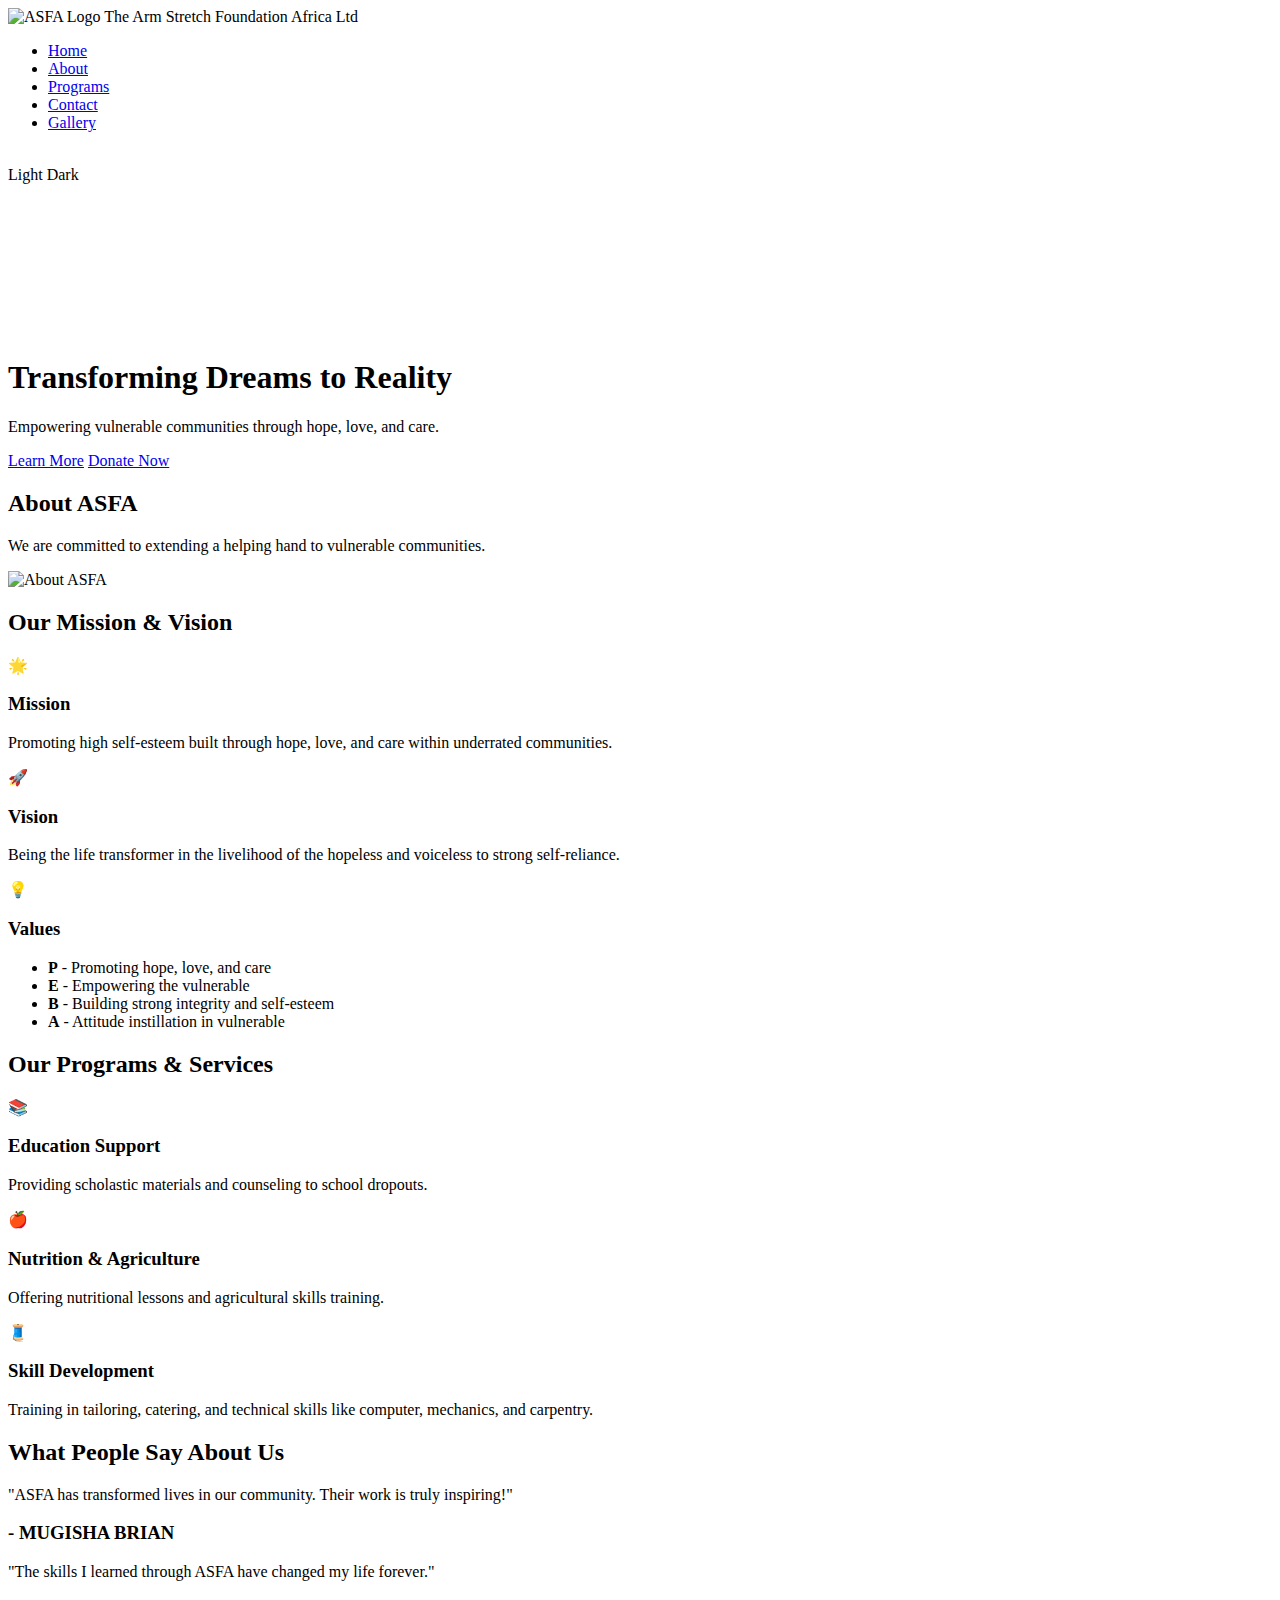
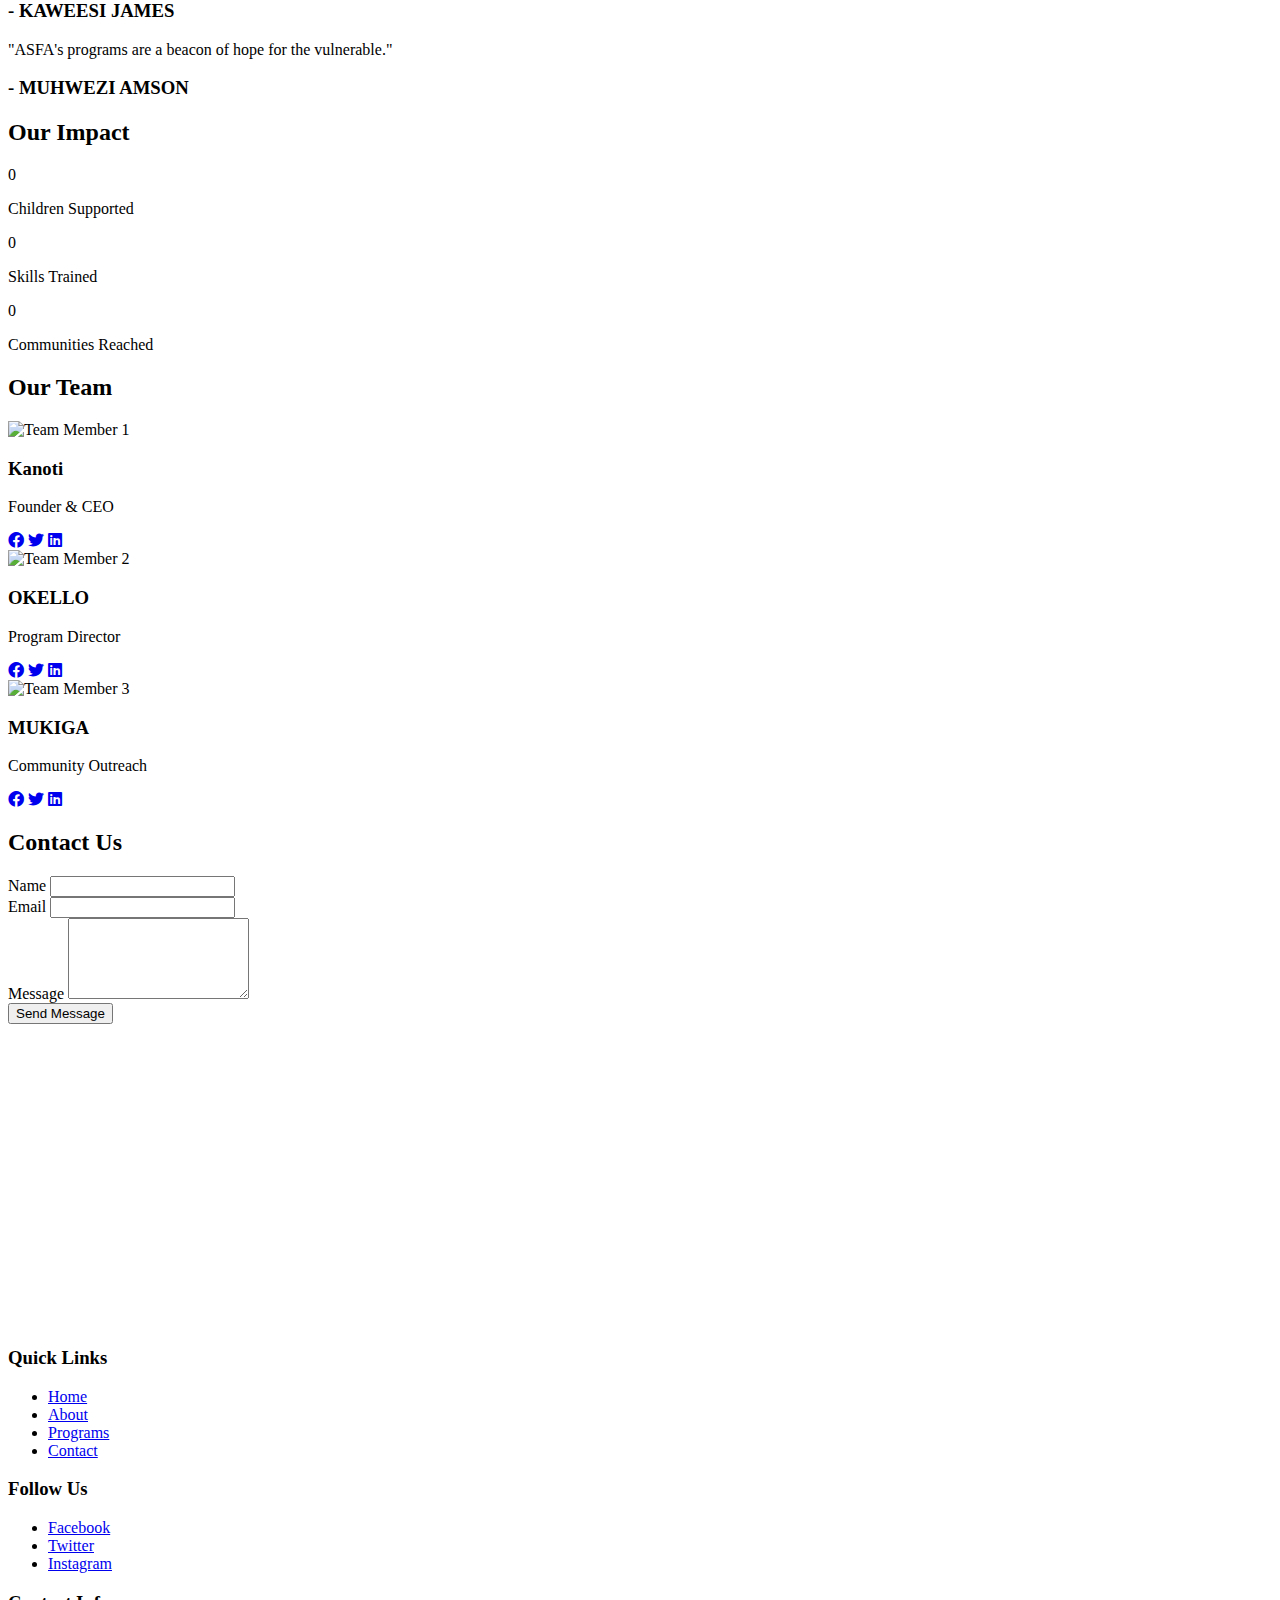
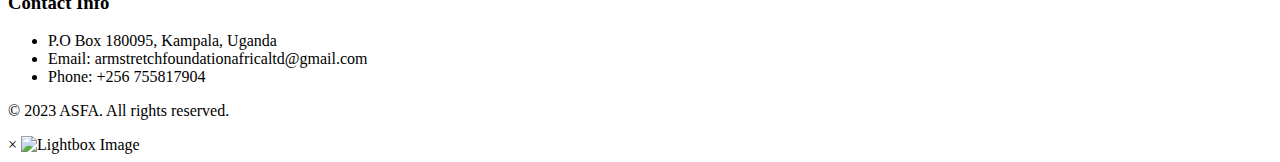
==== index.html @ da376890 "Add files via upload" ====
<!DOCTYPE html>
<html lang="en">
<head>
    <meta charset="UTF-8">
    <meta name="viewport" content="width=device-width, initial-scale=1.0">
    <title>ASFA - Transforming Dreams to Reality</title>
    <link rel="stylesheet" href="css/styles.css">
    <link href="https://fonts.googleapis.com/css2?family=Poppins:wght@700&family=Open+Sans:wght@400;600&display=swap" rel="stylesheet">
    <link rel="stylesheet" href="https://cdnjs.cloudflare.com/ajax/libs/font-awesome/6.0.0-beta3/css/all.min.css">
</head>
<body>
<!-- Header -->
<header>
    <nav>
        <div class="logo">
            <img src="images/ASFA Logo.png" alt="ASFA Logo">
            <span>The Arm Stretch Foundation Africa Ltd</span>
        </div>
        <ul>
            <li><a href="#home">Home</a></li>
            <li><a href="#about">About</a></li>
            <li><a href="#programs">Programs</a></li>
            <li><a href="#contact">Contact</a></li>
            <li><a href="gallery.html">Gallery</a></li>
        </ul>
        <br>
        <div class="theme-toggle">
            <span>Light</span>
            <span>Dark</span>
        </div>
    </nav>
</header>




    <!-- Hero Section -->
<section class="hero" id="home">
    <video autoplay muted loop id="hero-video">
        <source src="videos/hero-video.mp4" type="video/mp4">
        Your browser does not support the video tag.
    </video>
    <div class="hero-content">
        <h1>Transforming Dreams to Reality</h1>
        <p>Empowering vulnerable communities through hope, love, and care.</p>
        <div class="hero-buttons">
            <a href="#about" class="cta-button">Learn More</a>
            <a href="donate.html" class="donate-button">Donate Now</a>
        </div>
    </div>
</section>
    <!-- About Section -->
    <section id="about">
        <div class="about-content">
            <h2>About ASFA</h2>
            <p>We are committed to extending a helping hand to vulnerable communities.</p>
        </div>
        <div class="about-image">
            <img src="images/about.jpg" alt="About ASFA">
        </div>
    </section>

    <!-- Mission/Vision Section -->
    <section id="mission-vision">
        <h2>Our Mission & Vision</h2>
        <div class="cards-container">
            <!-- Mission Card -->
            <div class="card">
                <div class="card-icon">🌟</div>
                <h3>Mission</h3>
                <p>Promoting high self-esteem built through hope, love, and care within underrated communities.</p>
            </div>

            <!-- Vision Card -->
            <div class="card">
                <div class="card-icon">🚀</div>
                <h3>Vision</h3>
                <p>Being the life transformer in the livelihood of the hopeless and voiceless to strong self-reliance.</p>
            </div>

            <!-- Values Card -->
            <div class="card">
                <div class="card-icon">💡</div>
                <h3>Values</h3>
                <ul>
                    <li><strong>P</strong> - Promoting hope, love, and care</li>
                    <li><strong>E</strong> - Empowering the vulnerable</li>
                    <li><strong>B</strong> - Building strong integrity and self-esteem</li>
                    <li><strong>A</strong> - Attitude instillation in vulnerable</li>
                </ul>
            </div>
        </div>
    </section>

    <!-- Programs/Services Section -->
    <section id="programs">
        <h2>Our Programs & Services</h2>
        <div class="programs-container">
            <!-- Program 1 -->
            <div class="program-card">
                <div class="program-icon">📚</div>
                <h3>Education Support</h3>
                <p>Providing scholastic materials and counseling to school dropouts.</p>
            </div>

            <!-- Program 2 -->
            <div class="program-card">
                <div class="program-icon">🍎</div>
                <h3>Nutrition & Agriculture</h3>
                <p>Offering nutritional lessons and agricultural skills training.</p>
            </div>

            <!-- Program 3 -->
            <div class="program-card">
                <div class="program-icon">🧵</div>
                <h3>Skill Development</h3>
                <p>Training in tailoring, catering, and technical skills like computer, mechanics, and carpentry.</p>
            </div>
        </div>
    </section>

    <!-- Testimonials Section -->
    <section id="testimonials">
        <h2>What People Say About Us</h2>
        <div class="testimonials-container">
            <!-- Testimonial 1 -->
            <div class="testimonial-card">
                <p>"ASFA has transformed lives in our community. Their work is truly inspiring!"</p>
                <h3>- MUGISHA BRIAN</h3>
            </div>

            <!-- Testimonial 2 -->
            <div class="testimonial-card">
                <p>"The skills I learned through ASFA have changed my life forever."</p>
                <h3>- KAWEESI JAMES</h3>
            </div>

            <!-- Testimonial 3 -->
            <div class="testimonial-card">
                <p>"ASFA's programs are a beacon of hope for the vulnerable."</p>
                <h3>- MUHWEZI AMSON</h3>
            </div>
        </div>
    </section>

    <!-- Statistics Section -->
<section id="statistics">
    <h2>Our Impact</h2>
    <div class="stats-container">
        <!-- Stat 1 -->
        <div class="stat-card">
            <span class="stat-number" data-target="200">0</span>
            <p>Children Supported</p>
        </div>

        <!-- Stat 2 -->
        <div class="stat-card">
            <span class="stat-number" data-target="10">0</span>
            <p>Skills Trained</p>
        </div>

        <!-- Stat 3 -->
        <div class="stat-card">
            <span class="stat-number" data-target="15">0</span>
            <p>Communities Reached</p>
        </div>
    </div>
</section>
<!-- Team Section -->
<section id="team">
    <h2>Our Team</h2>
    <div class="team-container">
        <!-- Team Member 1 -->
        <div class="team-card">
            <img src="images/team1.jpg" alt="Team Member 1">
            <h3>Kanoti</h3>
            <p>Founder & CEO</p>
            <div class="social-links">
                <a href="#" target="_blank"><i class="fab fa-facebook"></i></a>
                <a href="#" target="_blank"><i class="fab fa-twitter"></i></a>
                <a href="#" target="_blank"><i class="fab fa-linkedin"></i></a>
            </div>
        </div>

        <!-- Team Member 2 -->
        <div class="team-card">
            <img src="images/team2.jpg" alt="Team Member 2">
            <h3>OKELLO</h3>
            <p>Program Director</p>
            <div class="social-links">
                <a href="#" target="_blank"><i class="fab fa-facebook"></i></a>
                <a href="#" target="_blank"><i class="fab fa-twitter"></i></a>
                <a href="#" target="_blank"><i class="fab fa-linkedin"></i></a>
            </div>
        </div>

        <!-- Team Member 3 -->
        <div class="team-card">
            <img src="images/team3.jpg" alt="Team Member 3">
            <h3>MUKIGA</h3>
            <p>Community Outreach</p>
            <div class="social-links">
                <a href="#" target="_blank"><i class="fab fa-facebook"></i></a>
                <a href="#" target="_blank"><i class="fab fa-twitter"></i></a>
                <a href="#" target="_blank"><i class="fab fa-linkedin"></i></a>
            </div>
        </div>
    </div>
</section>
    <!-- Contact Section -->
    <section id="contact">
        <h2>Contact Us</h2>
        <div class="contact-container">
            <!-- Contact Form -->
            <div class="contact-form">
                <form action="#" method="post">
                    <div class="form-group">
                        <label for="name">Name</label>
                        <input type="text" id="name" name="name" required>
                    </div>
                    <div class="form-group">
                        <label for="email">Email</label>
                        <input type="email" id="email" name="email" required>
                    </div>
                    <div class="form-group">
                        <label for="message">Message</label>
                        <textarea id="message" name="message" rows="5" required></textarea>
                    </div>
                    <button type="submit" class="cta-button">Send Message</button>
                </form>
            </div>

            <!-- Google Map -->
            <div class="contact-map">
                <iframe src="https://www.google.com/maps/embed?pb=!1m18!1m12!1m3!1d3989.7536223157963!2d32.58221331475395!3d0.3135993640545885!2m3!1f0!2f0!3f0!3m2!1i1024!2i768!4f13.1!3m3!1m2!1s0x177dbc1a8f1c0f8f%3A0x9f9b9c9c9c9c9c9c!2sKampala%2C%20Uganda!5e0!3m2!1sen!2sus!4v1633021234567!5m2!1sen!2sus" width="100%" height="300" style="border:0;" allowfullscreen="" loading="lazy"></iframe>
            </div>
        </div>
    </section>

    <!-- Footer -->
    <footer>
        <div class="footer-container">
            <!-- Quick Links -->
            <div class="footer-links">
                <h3>Quick Links</h3>
                <ul>
                    <li><a href="#home">Home</a></li>
                    <li><a href="#about">About</a></li>
                    <li><a href="#programs">Programs</a></li>
                    <li><a href="#contact">Contact</a></li>
                </ul>
            </div>

            <!-- Social Media -->
            <div class="footer-social">
                <h3>Follow Us</h3>
                <ul>
                    <li><a href="#" target="_blank">Facebook</a></li>
                    <li><a href="#" target="_blank">Twitter</a></li>
                    <li><a href="#" target="_blank">Instagram</a></li>
                </ul>
            </div>

            <!-- Contact Info -->
            <div class="footer-contact">
                <h3>Contact Info</h3>
                <ul>
                    <li>P.O Box 180095, Kampala, Uganda</li>
                    <li>Email: armstretchfoundationafricaltd@gmail.com</li>
                    <li>Phone: +256 755817904</li>
                </ul>
            </div>
        </div>
        <div class="footer-bottom">
            <p>&copy; 2023 ASFA. All rights reserved.</p>
        </div>
    </footer>

    <!-- JavaScript -->
    <script src="js/script.js"></script>
    <!-- Lightbox -->
<div id="lightbox" class="lightbox">
    <span class="close-lightbox">&times;</span>
    <img id="lightbox-img" src="" alt="Lightbox Image">
</div>
</body>
</html>
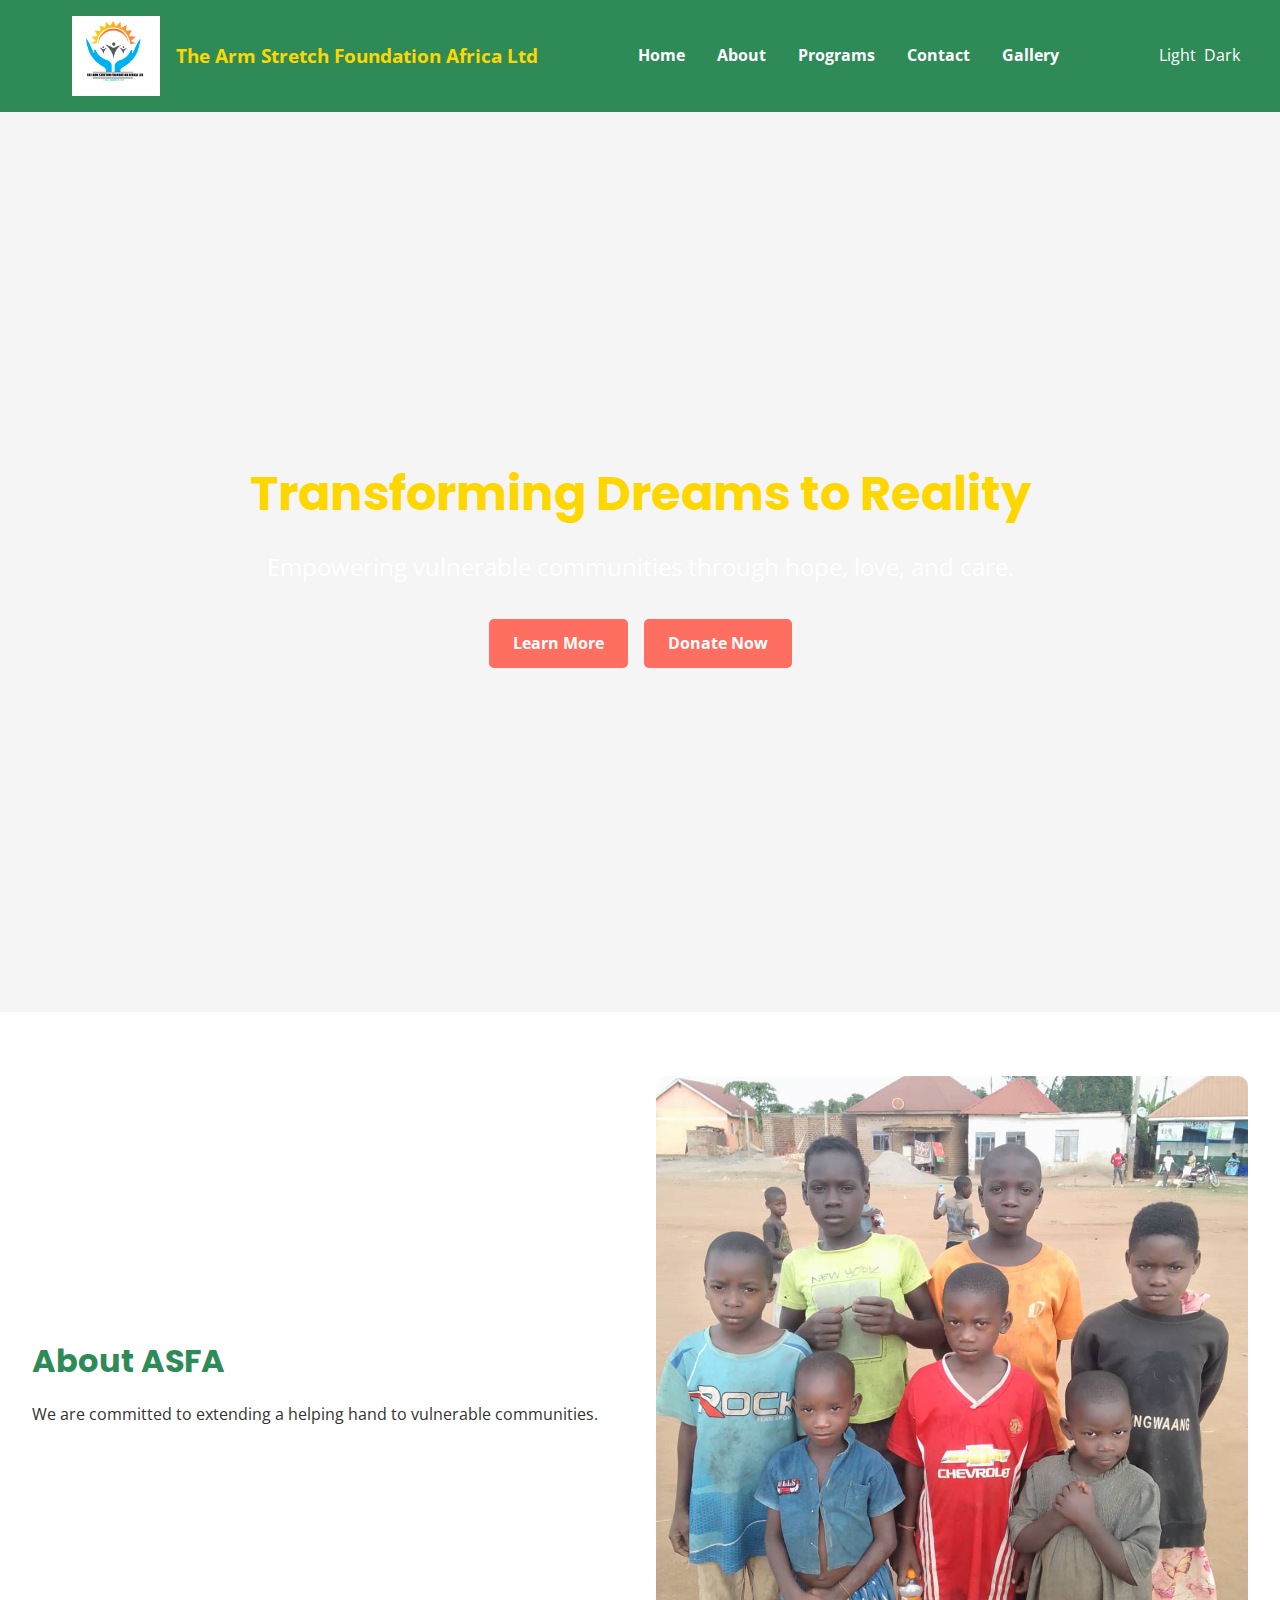
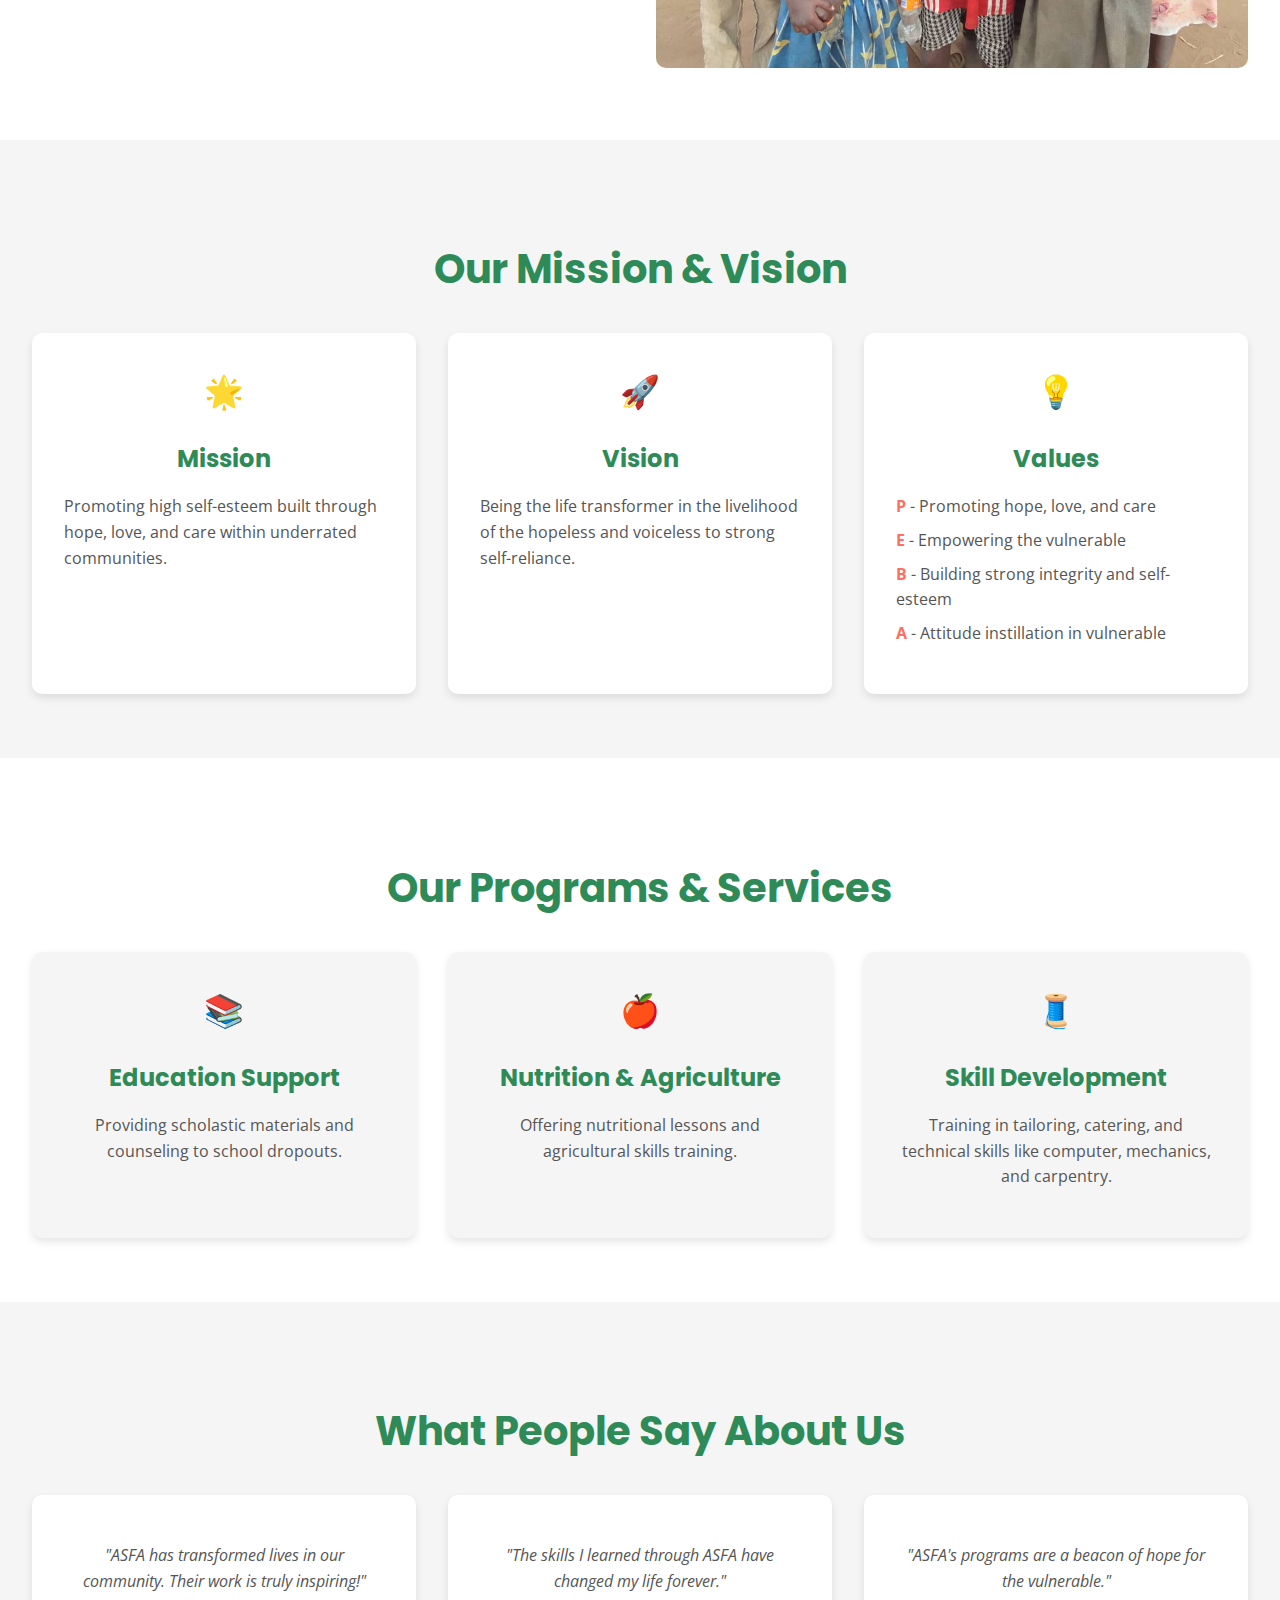
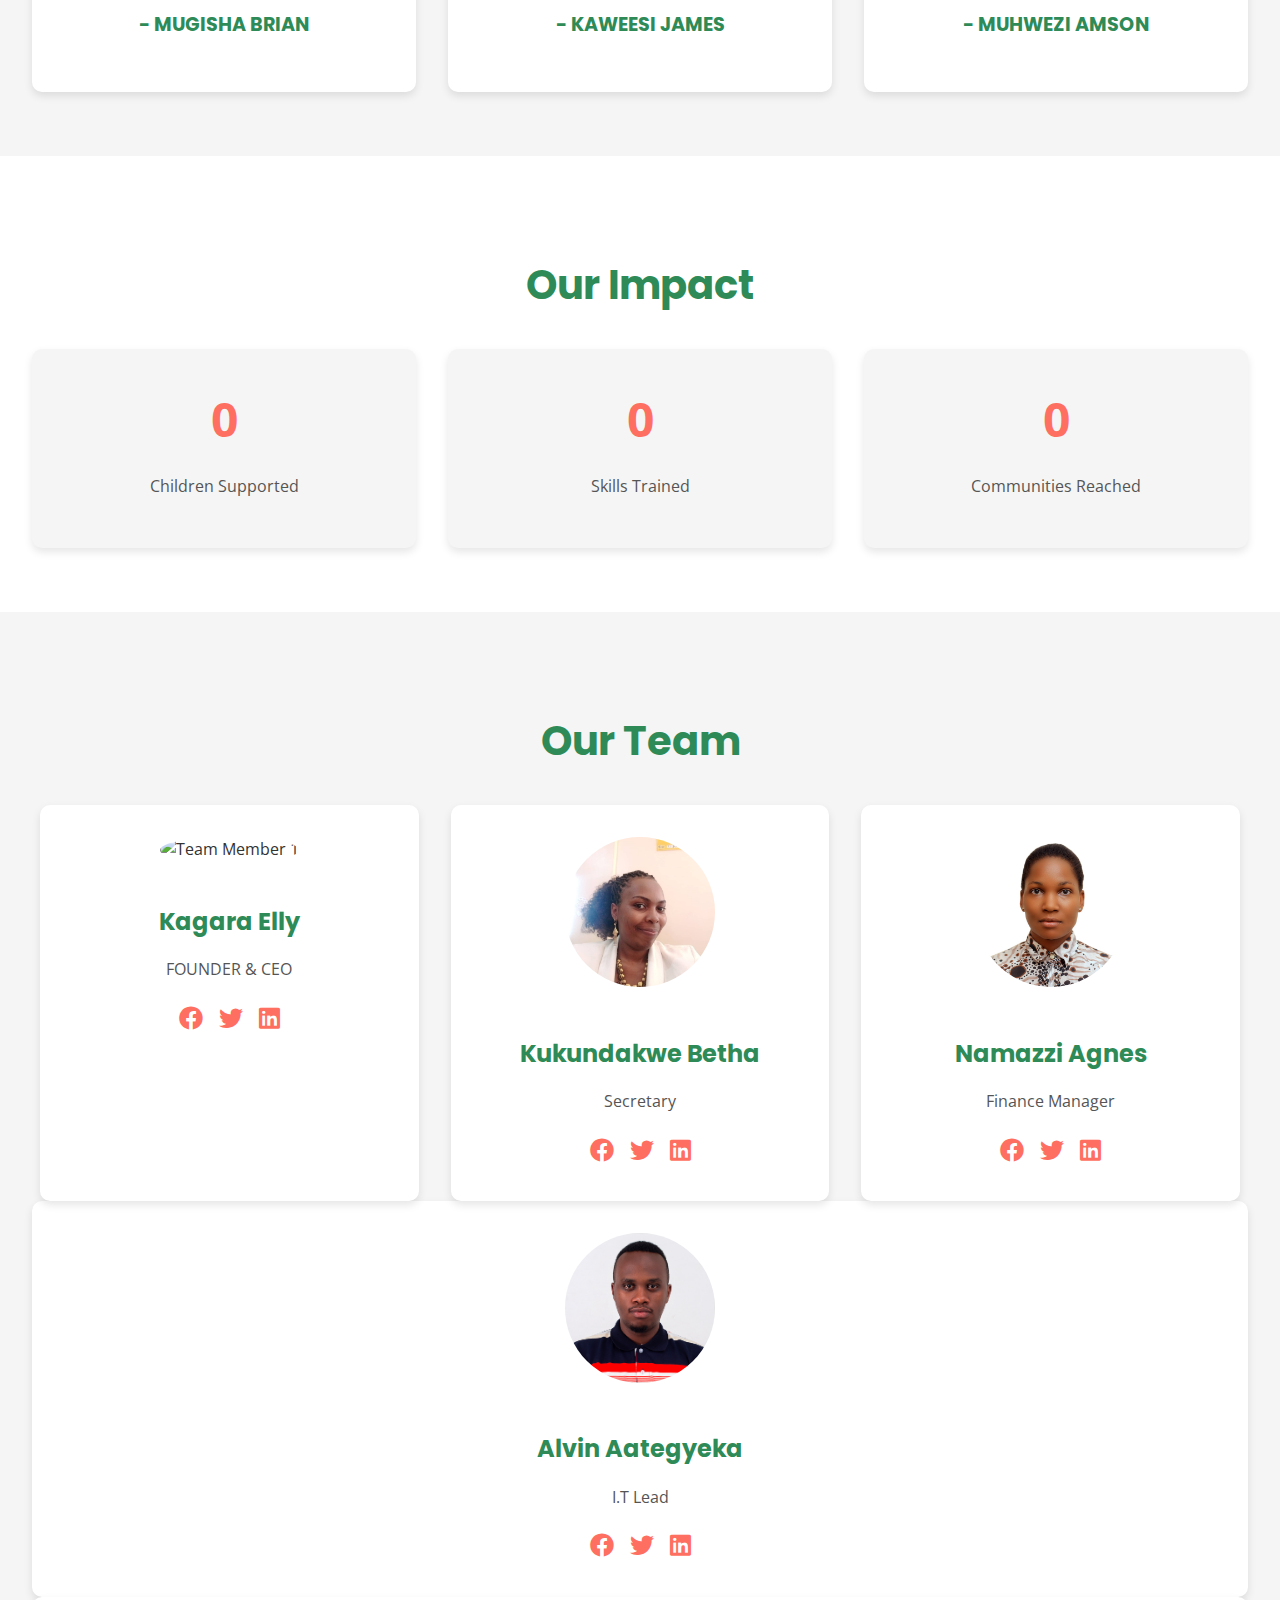
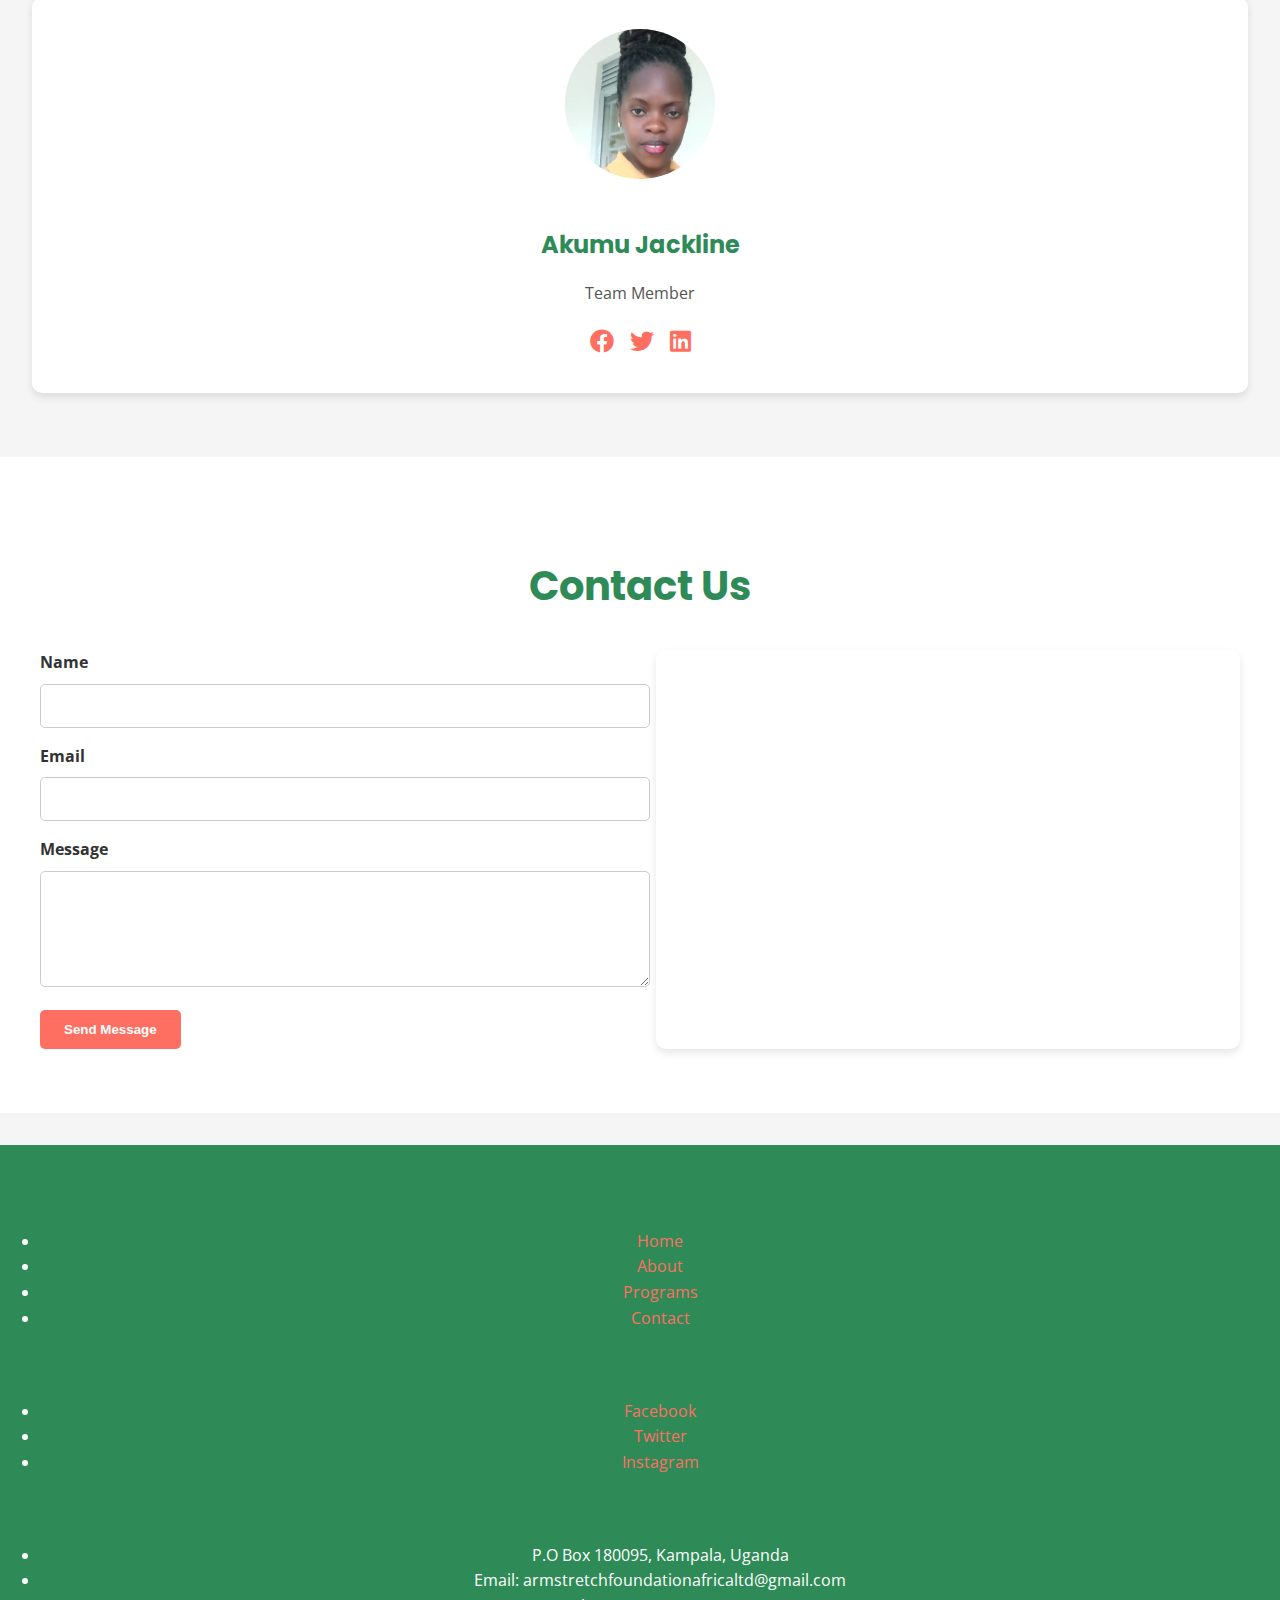
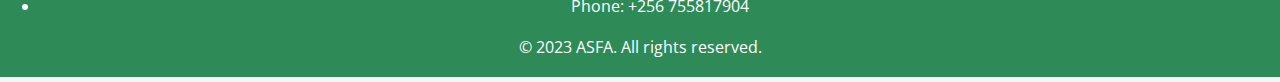
==== commit c948f240: "Add files via upload" ====
--- a/index.html
+++ b/index.html
@@ -9,46 +9,43 @@
     <link rel="stylesheet" href="https://cdnjs.cloudflare.com/ajax/libs/font-awesome/6.0.0-beta3/css/all.min.css">
 </head>
 <body>
-<!-- Header -->
-<header>
-    <nav>
-        <div class="logo">
-            <img src="images/ASFA Logo.png" alt="ASFA Logo">
-            <span>The Arm Stretch Foundation Africa Ltd</span>
-        </div>
-        <ul>
-            <li><a href="#home">Home</a></li>
-            <li><a href="#about">About</a></li>
-            <li><a href="#programs">Programs</a></li>
-            <li><a href="#contact">Contact</a></li>
-            <li><a href="gallery.html">Gallery</a></li>
-        </ul>
-        <br>
-        <div class="theme-toggle">
-            <span>Light</span>
-            <span>Dark</span>
-        </div>
-    </nav>
-</header>
-
-
-
+    <!-- Header -->
+    <header>
+        <nav>
+            <div class="logo">
+                <img src="images/ASFA Logo.png" alt="ASFA Logo">
+                <span>The Arm Stretch Foundation Africa Ltd</span>
+            </div>
+            <ul>
+                <li><a href="#home">Home</a></li>
+                <li><a href="#about">About</a></li>
+                <li><a href="#programs">Programs</a></li>
+                <li><a href="#contact">Contact</a></li>
+                <li><a href="gallery.html">Gallery</a></li>
+            </ul>
+            <div class="theme-toggle">
+                <span> Light</span>
+                <span> Dark</span>
+            </div>
+        </nav>
+    </header>
 
     <!-- Hero Section -->
-<section class="hero" id="home">
-    <video autoplay muted loop id="hero-video">
-        <source src="videos/hero-video.mp4" type="video/mp4">
-        Your browser does not support the video tag.
-    </video>
-    <div class="hero-content">
-        <h1>Transforming Dreams to Reality</h1>
-        <p>Empowering vulnerable communities through hope, love, and care.</p>
-        <div class="hero-buttons">
-            <a href="#about" class="cta-button">Learn More</a>
-            <a href="donate.html" class="donate-button">Donate Now</a>
-        </div>
-    </div>
-</section>
+    <section class="hero" id="home">
+        <video autoplay muted loop id="hero-video">
+            <source src="videos/hero-video.mp4" type="video/mp4">
+            Your browser does not support the video tag.
+        </video>
+        <div class="hero-content">
+            <h1>Transforming Dreams to Reality</h1>
+            <p>Empowering vulnerable communities through hope, love, and care.</p>
+            <div class="hero-buttons">
+                <a href="#about" class="cta-button">Learn More</a>
+                <a href="donate.html" class="donate-button">Donate Now</a>
+            </div>
+        </div>
+    </section>
+
     <!-- About Section -->
     <section id="about">
         <div class="about-content">
@@ -56,7 +53,7 @@
             <p>We are committed to extending a helping hand to vulnerable communities.</p>
         </div>
         <div class="about-image">
-            <img src="images/about.jpg" alt="About ASFA">
+            <img src="images/Abaana.jpeg" alt="About ASFA">
         </div>
     </section>
 
@@ -144,69 +141,97 @@
     </section>
 
     <!-- Statistics Section -->
-<section id="statistics">
-    <h2>Our Impact</h2>
-    <div class="stats-container">
-        <!-- Stat 1 -->
-        <div class="stat-card">
-            <span class="stat-number" data-target="200">0</span>
-            <p>Children Supported</p>
-        </div>
-
-        <!-- Stat 2 -->
-        <div class="stat-card">
-            <span class="stat-number" data-target="10">0</span>
-            <p>Skills Trained</p>
-        </div>
-
-        <!-- Stat 3 -->
-        <div class="stat-card">
-            <span class="stat-number" data-target="15">0</span>
-            <p>Communities Reached</p>
-        </div>
-    </div>
-</section>
-<!-- Team Section -->
-<section id="team">
-    <h2>Our Team</h2>
-    <div class="team-container">
-        <!-- Team Member 1 -->
+    <section id="statistics">
+        <h2>Our Impact</h2>
+        <div class="stats-container">
+            <!-- Stat 1 -->
+            <div class="stat-card">
+                <span class="stat-number" data-target="200">0</span>
+                <p>Children Supported</p>
+            </div>
+
+            <!-- Stat 2 -->
+            <div class="stat-card">
+                <span class="stat-number" data-target="10">0</span>
+                <p>Skills Trained</p>
+            </div>
+
+            <!-- Stat 3 -->
+            <div class="stat-card">
+                <span class="stat-number" data-target="15">0</span>
+                <p>Communities Reached</p>
+            </div>
+        </div>
+    </section>
+
+    <!-- Team Section -->
+    <section id="team">
+        <h2>Our Team</h2>
+        <div class="team-container">
+            <!-- Team Member 1 -->
+            <div class="team-card">
+                <img src="images/Kanoti.png" alt="Team Member 1">
+                <h3>Kagara Elly</h3>
+                <p>FOUNDER & CEO</p>
+                <div class="social-links">
+                    <a href="#" target="_blank"><i class="fab fa-facebook"></i></a>
+                    <a href="#" target="_blank"><i class="fab fa-twitter"></i></a>
+                    <a href="#" target="_blank"><i class="fab fa-linkedin"></i></a>
+                </div>
+            </div>
+
+            <!-- Team Member 2 -->
+            <div class="team-card">
+                <img src="images/Kukundakwe Betha.jpg" alt="Team Member 2">
+                <h3>Kukundakwe Betha</h3>
+                <p>Secretary</p>
+                <div class="social-links">
+                    <a href="#" target="_blank"><i class="fab fa-facebook"></i></a>
+                    <a href="#" target="_blank"><i class="fab fa-twitter"></i></a>
+                    <a href="#" target="_blank"><i class="fab fa-linkedin"></i></a>
+                </div>
+            </div>
+
+            <!-- Team Member 3 -->
+            <div class="team-card">
+                <img src="images/Namazzi Agnes.jpg" alt="Team Member 3">
+                <h3>Namazzi Agnes</h3>
+                <p>Finance Manager</p>
+                <div class="social-links">
+                    <a href="#" target="_blank"><i class="fab fa-facebook"></i></a>
+                    <a href="#" target="_blank"><i class="fab fa-twitter"></i></a>
+                    <a href="#" target="_blank"><i class="fab fa-linkedin"></i></a>
+                </div>
+            </div>
+        </div>
+
+        <!-- Team Member 4 -->
         <div class="team-card">
-            <img src="images/team1.jpg" alt="Team Member 1">
-            <h3>Kanoti</h3>
-            <p>Founder & CEO</p>
+            <img src="images/Alvin.png" alt="Team Member 4">
+            <h3>Alvin Aategyeka</h3>
+            <p>I.T Lead</p>
             <div class="social-links">
                 <a href="#" target="_blank"><i class="fab fa-facebook"></i></a>
                 <a href="#" target="_blank"><i class="fab fa-twitter"></i></a>
                 <a href="#" target="_blank"><i class="fab fa-linkedin"></i></a>
             </div>
         </div>
-
-        <!-- Team Member 2 -->
-        <div class="team-card">
-            <img src="images/team2.jpg" alt="Team Member 2">
-            <h3>OKELLO</h3>
-            <p>Program Director</p>
-            <div class="social-links">
-                <a href="#" target="_blank"><i class="fab fa-facebook"></i></a>
-                <a href="#" target="_blank"><i class="fab fa-twitter"></i></a>
-                <a href="#" target="_blank"><i class="fab fa-linkedin"></i></a>
-            </div>
-        </div>
-
-        <!-- Team Member 3 -->
-        <div class="team-card">
-            <img src="images/team3.jpg" alt="Team Member 3">
-            <h3>MUKIGA</h3>
-            <p>Community Outreach</p>
-            <div class="social-links">
-                <a href="#" target="_blank"><i class="fab fa-facebook"></i></a>
-                <a href="#" target="_blank"><i class="fab fa-twitter"></i></a>
-                <a href="#" target="_blank"><i class="fab fa-linkedin"></i></a>
-            </div>
-        </div>
     </div>
-</section>
+
+    <!-- Team Member 5 -->
+    <div class="team-card">
+        <img src="images/Akumu Jackline.jpg" alt="Team Member 4">
+        <h3>Akumu Jackline</h3>
+        <p>Team Member</p>
+        <div class="social-links">
+            <a href="#" target="_blank"><i class="fab fa-facebook"></i></a>
+            <a href="#" target="_blank"><i class="fab fa-twitter"></i></a>
+            <a href="#" target="_blank"><i class="fab fa-linkedin"></i></a>
+        </div>
+    </div>
+</div>
+    </section>
+
     <!-- Contact Section -->
     <section id="contact">
         <h2>Contact Us</h2>
@@ -278,10 +303,13 @@
 
     <!-- JavaScript -->
     <script src="js/script.js"></script>
+
     <!-- Lightbox -->
-<div id="lightbox" class="lightbox">
-    <span class="close-lightbox">&times;</span>
-    <img id="lightbox-img" src="" alt="Lightbox Image">
-</div>
+    <div id="lightbox" class="lightbox">
+        <span class="close-lightbox">&times;</span>
+        <img id="lightbox-img" src="" alt="Lightbox Image">
+    </div>
+      <!-- JavaScript -->
+    <script src="js/script.js"></script>
 </body>
-</html>+</html>
--- a/css/styles.css
+++ b/css/styles.css
@@ -0,0 +1,896 @@
+/* General Styles */
+body {
+    font-family: 'Open Sans', sans-serif;
+    margin: 0;
+    padding: 0;
+    background-color: #F5F5F5;
+    color: #333333;
+    line-height: 1.6;
+}
+
+h1, h2, h3 {
+    font-family: 'Poppins', sans-serif;
+    color: #2E8B57; /* Teal for headings */
+}
+
+a {
+    color: #FF6F61; /* Deep Orange for links */
+    text-decoration: none;
+    transition: color 0.3s ease;
+}
+
+a:hover {
+    color: #FF4500; /* Darker Orange on hover */
+}
+
+/* Header */
+header {
+    background-color: #2E8B57; /* Teal for header */
+    color: #FFFFFF;
+    padding: 1rem 0;
+    position: sticky;
+    top: 0;
+    z-index: 1000;
+}
+
+header .logo {
+    display: flex;
+    align-items: center;
+    gap: 1rem;
+    font-size: 1.2rem;
+    font-weight: bold;
+    margin-left: 2rem;
+    color: #FFD700; /* Gold for logo */
+}
+
+header .logo img {
+    height: 80px; /* Adjust the height as needed */
+    width: auto; /* Maintain aspect ratio */
+}
+
+nav {
+    display: flex;
+    justify-content: space-between;
+    align-items: center;
+    max-width: 1200px;
+    margin: 0 auto;
+    padding: 0 2rem;
+}
+
+nav ul {
+    list-style: none;
+    padding: 0;
+    display: flex;
+    gap: 2rem;
+}
+
+nav ul li a {
+    color: #FFFFFF;
+    text-decoration: none;
+    font-weight: bold;
+    transition: color 0.3s ease;
+}
+
+nav ul li a:hover {
+    color: #FFD700; /* Gold on hover */
+}
+
+.theme-toggle {
+    display: flex;
+    align-items: center;
+    gap: 0.5rem;
+    cursor: pointer;
+}
+
+.theme-toggle span {
+    font-size: 1rem;
+    color: #FFFFFF;
+    transition: color 0.3s ease;
+}
+
+.theme-toggle span:hover {
+    color: #FFD700; /* Gold on hover */
+}
+
+/* Hero Section */
+.hero {
+    position: relative;
+    height: 100vh;
+    overflow: hidden;
+    display: flex;
+    justify-content: center;
+    align-items: center;
+    text-align: center;
+    color: #FFFFFF;
+}
+
+#hero-video {
+    position: absolute;
+    top: 50%;
+    left: 50%;
+    width: 100%;
+    height: 100%;
+    object-fit: cover;
+    transform: translate(-50%, -50%);
+    z-index: -1;
+}
+
+.hero-content h1 {
+    font-size: 3rem;
+    margin: 0;
+    color: #FFD700; /* Gold for hero heading */
+}
+
+.hero-content p {
+    font-size: 1.5rem;
+    margin: 1rem 0;
+}
+
+.hero-buttons {
+    display: flex;
+    justify-content: center;
+    gap: 1rem;
+    margin-top: 2rem;
+}
+
+.cta-button, .donate-button {
+    background-color: #FF6F61; /* Deep Orange for buttons */
+    color: #FFFFFF;
+    padding: 0.75rem 1.5rem;
+    border-radius: 5px;
+    font-weight: bold;
+    text-decoration: none;
+    transition: background-color 0.3s ease;
+}
+
+.cta-button:hover, .donate-button:hover {
+    background-color: #FF4500; /* Darker Orange on hover */
+}
+
+/* About Section */
+#about {
+    display: flex;
+    justify-content: space-between;
+    align-items: center;
+    padding: 4rem 2rem;
+    background-color: #FFFFFF;
+}
+
+.about-content {
+    flex: 1;
+    padding-right: 2rem;
+}
+
+.about-content h2 {
+    font-size: 2rem;
+    margin-bottom: 1rem;
+    color: #2E8B57; /* Teal for headings */
+}
+
+.about-image {
+    flex: 1;
+    position: relative;
+    overflow: hidden;
+}
+
+.about-image img {
+    width: 100%;
+    border-radius: 10px;
+    transition: transform 0.3s ease;
+}
+
+.about-image:hover img {
+    transform: scale(1.1);
+}
+
+/* Mission/Vision Section */
+#mission-vision {
+    padding: 4rem 2rem;
+    background-color: #F5F5F5;
+    text-align: center;
+}
+
+#mission-vision h2 {
+    font-size: 2.5rem;
+    margin-bottom: 2rem;
+    color: #2E8B57; /* Teal for headings */
+}
+
+.cards-container {
+    display: flex;
+    justify-content: space-around;
+    gap: 2rem;
+}
+
+.card {
+    background-color: #FFFFFF;
+    padding: 2rem;
+    border-radius: 10px;
+    box-shadow: 0 4px 8px rgba(0, 0, 0, 0.1);
+    transition: transform 0.3s ease, box-shadow 0.3s ease;
+    flex: 1;
+}
+
+.card:hover {
+    transform: translateY(-10px);
+    box-shadow: 0 8px 16px rgba(0, 0, 0, 0.2);
+}
+
+.card-icon {
+    font-size: 2rem;
+    margin-bottom: 1rem;
+    color: #FF6F61; /* Deep Orange for icons */
+}
+
+.card h3 {
+    font-size: 1.5rem;
+    margin-bottom: 1rem;
+    color: #2E8B57; /* Teal for headings */
+}
+
+.card p, .card ul {
+    font-size: 1rem;
+    color: #555555;
+}
+
+.card ul {
+    list-style: none;
+    padding: 0;
+    text-align: left;
+}
+
+/* Programs/Services Section */
+#programs {
+    padding: 4rem 2rem;
+    background-color: #FFFFFF;
+    text-align: center;
+}
+
+#programs h2 {
+    font-size: 2.5rem;
+    margin-bottom: 2rem;
+    color: #2E8B57; /* Teal for headings */
+}
+
+.programs-container {
+    display: flex;
+    justify-content: space-around;
+    gap: 2rem;
+}
+
+.program-card {
+    background-color: #F5F5F5;
+    padding: 2rem;
+    border-radius: 10px;
+    box-shadow: 0 4px 8px rgba(0, 0, 0, 0.1);
+    transition: transform 0.3s ease, box-shadow 0.3s ease;
+    flex: 1;
+}
+
+.program-card:hover {
+    transform: translateY(-10px);
+    box-shadow: 0 8px 16px rgba(0, 0, 0, 0.2);
+}
+
+.program-icon {
+    font-size: 2rem;
+    margin-bottom: 1rem;
+    color: #FF6F61; /* Deep Orange for icons */
+}
+
+.program-card h3 {
+    font-size: 1.5rem;
+    margin-bottom: 1rem;
+    color: #2E8B57; /* Teal for headings */
+}
+
+.program-card p {
+    font-size: 1rem;
+    color: #555555;
+}
+
+/* Testimonials Section */
+#testimonials {
+    padding: 4rem 2rem;
+    background-color: #F5F5F5;
+    text-align: center;
+}
+
+#testimonials h2 {
+    font-size: 2.5rem;
+    margin-bottom: 2rem;
+    color: #2E8B57; /* Teal for headings */
+}
+
+.testimonials-container {
+    display: flex;
+    justify-content: space-around;
+    gap: 2rem;
+}
+
+.testimonial-card {
+    background-color: #FFFFFF;
+    padding: 2rem;
+    border-radius: 10px;
+    box-shadow: 0 4px 8px rgba(0, 0, 0, 0.1);
+    transition: transform 0.3s ease, box-shadow 0.3s ease;
+    flex: 1;
+}
+
+.testimonial-card:hover {
+    transform: translateY(-10px);
+    box-shadow: 0 8px 16px rgba(0, 0, 0, 0.2);
+}
+
+.testimonial-card p {
+    font-size: 1rem;
+    color: #555555;
+    font-style: italic;
+}
+
+.testimonial-card h3 {
+    font-size: 1.2rem;
+    margin-top: 1rem;
+    color: #2E8B57; /* Teal for headings */
+}
+
+/* Statistics Section */
+#statistics {
+    padding: 4rem 2rem;
+    background-color: #FFFFFF;
+    text-align: center;
+}
+
+#statistics h2 {
+    font-size: 2.5rem;
+    margin-bottom: 2rem;
+    color: #2E8B57; /* Teal for headings */
+}
+
+.stats-container {
+    display: flex;
+    justify-content: space-around;
+    gap: 2rem;
+}
+
+.stat-card {
+    background-color: #F5F5F5;
+    padding: 2rem;
+    border-radius: 10px;
+    box-shadow: 0 4px 8px rgba(0, 0, 0, 0.1);
+    transition: transform 0.3s ease, box-shadow 0.3s ease;
+    flex: 1;
+}
+
+.stat-card:hover {
+    transform: translateY(-10px);
+    box-shadow: 0 8px 16px rgba(0, 0, 0, 0.2);
+}
+
+.stat-number {
+    font-size: 3rem;
+    font-weight: bold;
+    color: #FF6F61; /* Deep Orange for numbers */
+}
+
+.stat-card p {
+    font-size: 1rem;
+    color: #555555;
+}
+
+/* Team Section */
+#team {
+    padding: 4rem 2rem;
+    background-color: #F5F5F5;
+    text-align: center;
+}
+
+#team h2 {
+    font-size: 2.5rem;
+    margin-bottom: 2rem;
+    color: #2E8B57; /* Teal for headings */
+}
+
+.team-container {
+    display: flex;
+    justify-content: space-around;
+    gap: 2rem;
+    max-width: 1200px;
+    margin: 0 auto;
+}
+
+.team-card {
+    background-color: #FFFFFF;
+    padding: 2rem;
+    border-radius: 10px;
+    box-shadow: 0 4px 8px rgba(0, 0, 0, 0.1);
+    transition: transform 0.3s ease, box-shadow 0.3s ease;
+    flex: 1;
+}
+
+.team-card:hover {
+    transform: translateY(-10px);
+    box-shadow: 0 8px 16px rgba(0, 0, 0, 0.2);
+}
+
+.team-card img {
+    width: 150px;
+    height: 150px;
+    border-radius: 50%;
+    object-fit: cover;
+    margin-bottom: 1rem;
+}
+
+.team-card h3 {
+    font-size: 1.5rem;
+    margin-bottom: 0.5rem;
+    color: #2E8B57; /* Teal for headings */
+}
+
+.team-card p {
+    font-size: 1rem;
+    color: #555555;
+    margin-bottom: 1rem;
+}
+
+.social-links {
+    display: flex;
+    justify-content: center;
+    gap: 1rem;
+}
+
+.social-links a {
+    color: #FF6F61; /* Deep Orange for icons */
+    font-size: 1.5rem;
+    transition: color 0.3s ease;
+}
+
+.social-links a:hover {
+    color: #FF4500; /* Darker Orange on hover */
+}
+
+/* Contact Section */
+#contact {
+    padding: 4rem 2rem;
+    background-color: #FFFFFF;
+    text-align: center;
+}
+
+#contact h2 {
+    font-size: 2.5rem;
+    margin-bottom: 2rem;
+    color: #2E8B57; /* Teal for headings */
+}
+
+.contact-container {
+    display: flex;
+    justify-content: space-between;
+    gap: 2rem;
+    max-width: 1200px;
+    margin: 0 auto;
+}
+
+.contact-form {
+    flex: 1;
+    text-align: left;
+}
+
+.contact-form .form-group {
+    margin-bottom: 1rem;
+}
+
+.contact-form label {
+    display: block;
+    font-weight: bold;
+    margin-bottom: 0.5rem;
+    color: #333333;
+}
+
+.contact-form input, .contact-form textarea {
+    width: 100%;
+    padding: 0.75rem;
+    border: 1px solid #CCCCCC;
+    border-radius: 5px;
+    font-size: 1rem;
+    color: #555555;
+}
+
+.contact-form textarea {
+    resize: vertical;
+}
+
+.contact-form button {
+    background-color: #FF6F61; /* Deep Orange for button */
+    color: #FFFFFF;
+    padding: 0.75rem 1.5rem;
+    border: none;
+    border-radius: 5px;
+    font-weight: bold;
+    cursor: pointer;
+    transition: background-color 0.3s ease;
+}
+
+.contact-form button:hover {
+    background-color: #FF4500; /* Darker Orange on hover */
+}
+
+.contact-map {
+    flex: 1;
+    border-radius: 10px;
+    overflow: hidden;
+    box-shadow: 0 4px 8px rgba(0, 0, 0, 0.1);
+}
+
+/* Footer */
+footer {
+    background-color: #2E8B57; /* Teal for footer */
+    color: #FFFFFF;
+    text-align: center;
+    padding: 1rem 0;
+    margin-top: 2rem;
+}
+
+footer p {
+    margin: 0;
+}
+
+/* Dark Mode Styles */
+body.dark-mode {
+    background-color: #1A1A1A;
+    color: #F5F5F5;
+}
+
+body.dark-mode header {
+    background-color: #333333;
+}
+
+body.dark-mode .card, body.dark-mode .program-card, body.dark-mode .testimonial-card {
+    background-color: #2E8B57;
+    color: #FFFFFF;
+}
+
+body.dark-mode .contact-form input, body.dark-mode .contact-form textarea {
+    background-color: #333333;
+    color: #FFFFFF;
+    border-color: #555555;
+}
+
+body.dark-mode .footer-bottom {
+    border-top: 1px solid #555555;
+}
+
+/* Lightbox */
+.lightbox {
+    display: none;
+    position: fixed;
+    top: 0;
+    left: 0;
+    width: 100%;
+    height: 100%;
+    background-color: rgba(0, 0, 0, 0.8);
+    justify-content: center;
+    align-items: center;
+    z-index: 1000;
+}
+
+.lightbox img {
+    max-width: 90%;
+    max-height: 90%;
+    border-radius: 10px;
+}
+
+.close-lightbox {
+    position: absolute;
+    top: 2rem;
+    right: 2rem;
+    font-size: 2rem;
+    color: #FFFFFF;
+    cursor: pointer;
+}
+
+/* Gallery Section */
+#gallery {
+    padding: 4rem 2rem;
+    background-color: #F5F5F5;
+    text-align: center;
+}
+
+#gallery h2 {
+    font-size: 2.5rem;
+    margin-bottom: 2rem;
+    color: #2E8B57; /* Teal for headings */
+}
+
+.gallery-container {
+    display: grid;
+    grid-template-columns: repeat(auto-fit, minmax(250px, 1fr));
+    gap: 1rem;
+    max-width: 1200px;
+    margin: 0 auto;
+}
+
+.gallery-item {
+    position: relative;
+    overflow: hidden;
+    border-radius: 10px;
+    box-shadow: 0 4px 8px rgba(0, 0, 0, 0.1);
+    transition: transform 0.3s ease, box-shadow 0.3s ease;
+}
+
+.gallery-item:hover {
+    transform: translateY(-10px);
+    box-shadow: 0 8px 16px rgba(0, 0, 0, 0.2);
+}
+
+.gallery-item img {
+    width: 100%;
+    height: 100%;
+    object-fit: cover;
+    transition: transform 0.3s ease;
+}
+
+.gallery-item:hover img {
+    transform: scale(1.1);
+}
+
+/* Mission/Vision Section */
+#mission-vision {
+    padding: 4rem 2rem;
+    background-color: #F5F5F5;
+    text-align: center;
+}
+
+#mission-vision h2 {
+    font-size: 2.5rem;
+    margin-bottom: 2rem;
+    color: #2E8B57; /* Teal for headings */
+}
+
+.cards-container {
+    display: flex;
+    justify-content: space-around;
+    gap: 2rem;
+    flex-wrap: wrap; /* Ensures cards wrap on smaller screens */
+}
+
+.card {
+    background-color: #FFFFFF;
+    padding: 2rem;
+    border-radius: 10px;
+    box-shadow: 0 4px 8px rgba(0, 0, 0, 0.1);
+    transition: transform 0.3s ease, box-shadow 0.3s ease;
+    flex: 1 1 300px; /* Flex-grow, flex-shrink, flex-basis */
+    max-width: 350px; /* Limits card width */
+}
+
+.card:hover {
+    transform: translateY(-10px);
+    box-shadow: 0 8px 16px rgba(0, 0, 0, 0.2);
+}
+
+.card-icon {
+    font-size: 2rem;
+    margin-bottom: 1rem;
+    color: #FF6F61; /* Deep Orange for icons */
+}
+
+.card h3 {
+    font-size: 1.5rem;
+    margin-bottom: 1rem;
+    color: #2E8B57; /* Teal for headings */
+}
+
+.card p, .card ul {
+    font-size: 1rem;
+    color: #555555;
+    text-align: left;
+}
+
+.card ul {
+    list-style: none;
+    padding: 0;
+}
+
+.card ul li {
+    margin-bottom: 0.5rem;
+}
+
+.card ul li strong {
+    color: #FF6F61; /* Deep Orange for emphasis */
+}
+
+/* Gallery Section */
+#gallery {
+    padding: 4rem 2rem;
+    background-color: #F5F5F5;
+    text-align: center;
+}
+
+#gallery h2 {
+    font-size: 2.5rem;
+    margin-bottom: 2rem;
+    color: #2E8B57; /* Teal for headings */
+}
+
+.gallery-container {
+    display: grid;
+    grid-template-columns: repeat(auto-fit, minmax(250px, 1fr));
+    gap: 1rem;
+    max-width: 1200px;
+    margin: 0 auto;
+}
+
+.gallery-item {
+    position: relative;
+    overflow: hidden;
+    border-radius: 10px;
+    box-shadow: 0 4px 8px rgba(0, 0, 0, 0.1);
+    transition: transform 0.3s ease, box-shadow 0.3s ease;
+}
+
+.gallery-item:hover {
+    transform: translateY(-10px);
+    box-shadow: 0 8px 16px rgba(0, 0, 0, 0.2);
+}
+
+.gallery-item img {
+    width: 100%;
+    height: 100%;
+    object-fit: cover;
+    transition: transform 0.3s ease;
+}
+
+.gallery-item:hover img {
+    transform: scale(1.1);
+}
+
+/* Lightbox */
+.lightbox {
+    display: none;
+    position: fixed;
+    top: 0;
+    left: 0;
+    width: 100%;
+    height: 100%;
+    background-color: rgba(0, 0, 0, 0.8);
+    justify-content: center;
+    align-items: center;
+    z-index: 1000;
+}
+
+.lightbox img {
+    max-width: 90%;
+    max-height: 90%;
+    border-radius: 10px;
+}
+
+.close-lightbox {
+    position: absolute;
+    top: 2rem;
+    right: 2rem;
+    font-size: 2rem;
+    color: #FFFFFF;
+    cursor: pointer;
+}
+
+/* Dark Mode Styles */
+body.dark-mode {
+    background-color: #1A1A1A;
+    color: #F5F5F5;
+}
+
+body.dark-mode header {
+    background-color: #333333;
+}
+
+body.dark-mode .card,
+body.dark-mode .program-card,
+body.dark-mode .testimonial-card {
+    background-color: #2E8B57;
+    color: #FFFFFF;
+}
+
+body.dark-mode .contact-form input,
+body.dark-mode .contact-form textarea {
+    background-color: #333333;
+    color: #FFFFFF;
+    border-color: #555555;
+}
+
+body.dark-mode .footer-bottom {
+    border-top: 1px solid #555555;
+}
+
+/* Contact Section */
+#contact {
+    padding: 4rem 2rem;
+    background-color: #FFFFFF;
+    text-align: center;
+}
+
+#contact h2 {
+    font-size: 2.5rem;
+    margin-bottom: 2rem;
+    color: #2E8B57; /* Teal for headings */
+}
+
+.contact-container {
+    display: flex;
+    justify-content: space-between;
+    gap: 2rem;
+    max-width: 1200px;
+    margin: 0 auto;
+}
+
+.contact-form {
+    flex: 1;
+    text-align: left;
+}
+
+.contact-form .form-group {
+    margin-bottom: 1rem;
+}
+
+.contact-form label {
+    display: block;
+    font-weight: bold;
+    margin-bottom: 0.5rem;
+    color: #333333;
+}
+
+.contact-form input, .contact-form textarea {
+    width: 100%;
+    padding: 0.75rem;
+    border: 1px solid #CCCCCC;
+    border-radius: 5px;
+    font-size: 1rem;
+    color: #555555;
+}
+
+.contact-form textarea {
+    resize: vertical;
+}
+
+.contact-form button {
+    background-color: #FF6F61; /* Deep Orange for button */
+    color: #FFFFFF;
+    padding: 0.75rem 1.5rem;
+    border: none;
+    border-radius: 5px;
+    font-weight: bold;
+    cursor: pointer;
+    transition: background-color 0.3s ease;
+}
+
+.contact-form button:hover {
+    background-color: #FF4500; /* Darker Orange on hover */
+}
+
+.contact-map {
+    flex: 1;
+    border-radius: 10px;
+    overflow: hidden;
+    box-shadow: 0 4px 8px rgba(0, 0, 0, 0.1);
+}
+
+/* Form Status Message */
+.form-status {
+    margin-top: 1rem;
+    font-size: 0.9rem;
+    color: #2E8B57; /* Teal for success messages */
+}
+
+.form-status.error {
+    color: #FF6F61; /* Deep Orange for error messages */
+}
+
+/* Responsive Design */
+@media (max-width: 768px) {
+    .contact-container {
+        flex-direction: column;
+    }
+
+    .contact-map {
+        height: 300px; /* Fixed height for smaller screens */
+    }
+}